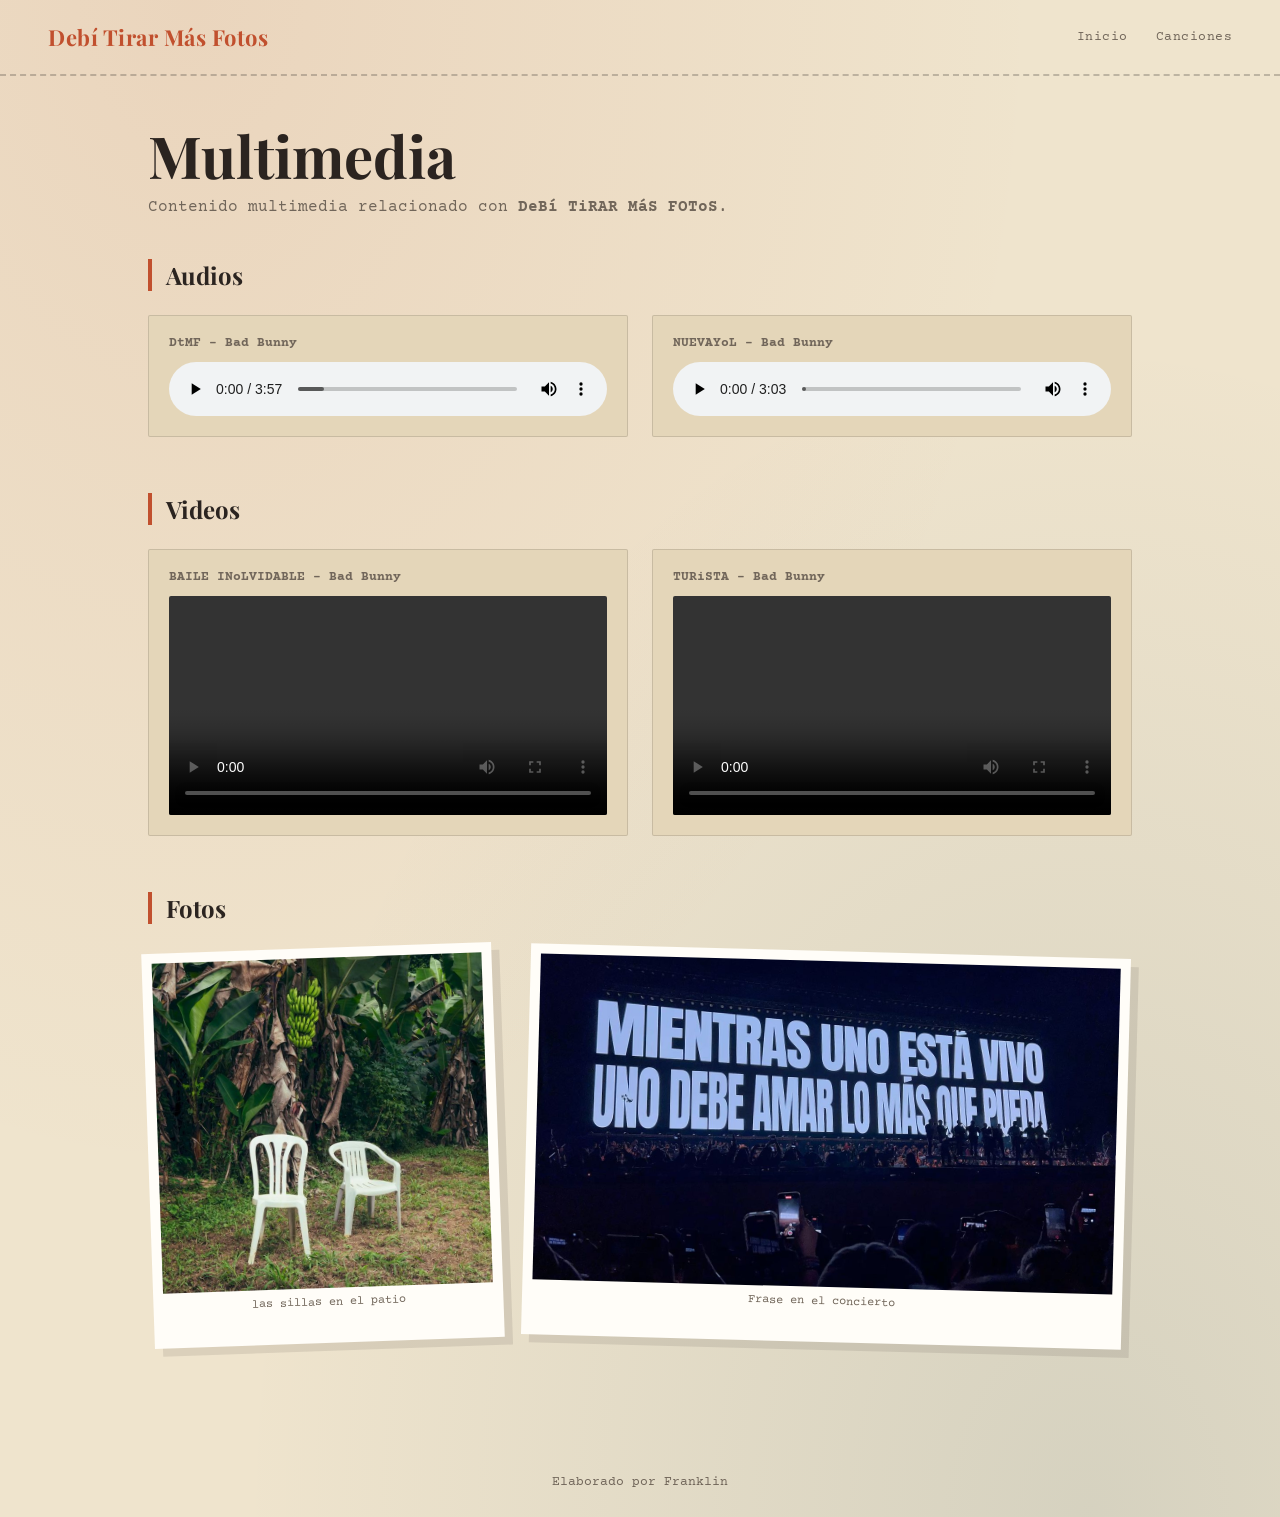
==== section/multimedia.html @ 540e4b73 "DtmF" ====
<!DOCTYPE html>
<html lang="es">

<head>
  <meta charset="UTF-8">
  <meta name="viewport" content="width=device-width, initial-scale=1.0">
  <title>Multimedia</title>
  <link rel="stylesheet" href="../style/styles.css">
</head>

<body>

  <div class="topbar">
    <a class="brand" href="../index.html">Debí Tirar Más Fotos</a>
    <nav>
      <a href="../index.html">Inicio</a>
      <a href="tabla.html">Canciones</a>
    </nav>
  </div>

  <main>
    <h1 class="page-title">Multimedia</h1>
    <p class="subtitle">Contenido multimedia relacionado con <b>DeBí TiRAR MáS FOToS</b>.</p>

    <div class="section-block">
      <h2>Audios</h2>
      <div class="media-grid">
        <div class="media-card">
          <p class="label"><b>DtMF - Bad Bunny</b></p>
          <audio controls>
            <source src="../audio/DtMF - Bad Bunny.mp3" type="audio/mpeg">
            Tu navegador no soporta el elemento de audio.
            <p class="note"></p>
          </audio>
        </div>
        <div class="media-card">
          <p class="label"><b>NUEVAYoL - Bad Bunny</b></p>
          <audio controls>
            <source src="../audio/NUEVAYoL - Bad Bunny.mp3" type="audio/mpeg">
            Tu navegador no soporta el elemento de audio.
            <p class="note"></p>
          </audio>

        </div>
      </div>
    </div>

    <div class="section-block">
      <h2>Videos</h2>
      <div class="media-grid">
        <div class="media-card">
          <p class="label"><b>BAILE INoLVIDABLE - Bad Bunny</b></p>
          <video controls>
            <source
              src="../video/y2mate.cyou - BAD BUNNY - BAILE INoLVIDABLE (Video Oficial) _ DeBÍ TiRAR MáS FOToS 720P.mp4"
              type="video/mp4">
            Tu navegador no soporta el elemento de video.
            <p class="note"></p>
          </video>
        </div>
        <div class="media-card">
          <p class="label"><b>TURiSTA - Bad Bunny</b></p>
          <video controls>
            <source src="../video/y2mate.cyou - BAD BUNNY - TURiSTA (Video Oficial) _ DeBÍ TiRAR MáS FOToS 1080P.mp4"
              type="video/mp4">
            Tu navegador no soporta el elemento de video.
          </video>
        </div>
      </div>
    </div>

    <div class="section-block">
      <h2>Fotos</h2>
      <div class="img-row">
        <figure class="polaroid" style="width:350px;">
          <img src="../img/dtmf.png" alt="Ilustración de silla de plástico y palmera, tamaño pequeño">
          <figcaption>las sillas en el patio</figcaption>
        </figure>
        <figure class="polaroid" style="width:600px;">
          <img src="../img/image.png" alt="Ilustración tipo tira de fotos, tamaño grande">
          <figcaption>Frase en el concierto</figcaption>
        </figure>
      </div>

    </div>
  </main>

  <footer>Elaborado por Franklin</footer>

</body>

</html>
---- style/styles.css ----
@import url('https://fonts.googleapis.com/css2?family=Playfair+Display:wght@600;700&family=Courier+Prime:wght@400;700&display=swap');

:root {
  --paper: #efe4cd;
  /* papel de foto vieja */
  --paper-soft: #e4d6b9;
  --sea: #1f4e5f;
  /* azul caribe desteñido */
  --rust: #c1502e;
  /* atardecer / rojo gastado */
  --palm: #4c6444;
  /* verde palma */
  --ink: #2b2420;
  /* texto */
  --muted: #71665a;
}

* {
  box-sizing: border-box;
}

body {
  margin: 0;
  background:
    radial-gradient(ellipse at 15% 0%, rgba(193, 80, 46, 0.10), transparent 55%),
    radial-gradient(ellipse at 85% 100%, rgba(31, 78, 95, 0.12), transparent 55%),
    var(--paper);
  color: var(--ink);
  font-family: 'Courier Prime', monospace;
  min-height: 100vh;
  overflow-x: hidden;
}

a {
  color: inherit;
  text-decoration: none;
}

figure {
  margin: 0;
}

.topbar {
  display: flex;
  justify-content: space-between;
  align-items: center;
  flex-wrap: wrap;
  gap: 12px 24px;
  padding: 22px clamp(16px, 5vw, 48px);
  border-bottom: 2px dashed rgba(43, 36, 32, 0.25);
}

.topbar .brand {
  font-family: 'Playfair Display', serif;
  font-weight: 700;
  font-size: clamp(18px, 3vw, 22px);
  letter-spacing: .5px;
  color: var(--rust);
}

.topbar nav {
  display: flex;
  flex-wrap: wrap;
  gap: 12px 28px;
}

.topbar nav a {
  color: var(--muted);
  font-size: 13px;
  letter-spacing: .5px;
  transition: color .2s ease;
}

.topbar nav a:hover {
  color: var(--sea);
}

main {
  padding: clamp(24px, 5vw, 48px) clamp(16px, 5vw, 48px);
  max-width: 1080px;
  margin: 0 auto;
}

h1.page-title {
  font-family: 'Playfair Display', serif;
  font-weight: 700;
  font-size: clamp(30px, 5.5vw, 58px);
  line-height: 1.08;
  margin: 0 0 8px;
  color: var(--ink);
}

.subtitle {
  color: var(--muted);
  margin: 0 0 clamp(24px, 4vw, 40px);
  max-width: 62ch;
  line-height: 1.5;
}

/* ---------- tarjetas de navegación (index) ---------- */
.nav-grid {
  display: grid;
  grid-template-columns: repeat(2, minmax(0, 1fr));
  gap: 24px;
}

.nav-card {
  position: relative;
  display: flex;
  flex-direction: column;
  align-items: flex-start;
  padding: clamp(22px, 3.5vw, 32px);
  border-radius: 2px;
  background: var(--paper-soft);
  border: 1px solid rgba(43, 36, 32, 0.15);
  box-shadow: 6px 6px 0 rgba(43, 36, 32, 0.08);
  transition: transform .2s ease, box-shadow .2s ease, border-color .2s ease;
}

.nav-card:hover {
  transform: translate(-2px, -2px);
  border-color: rgba(193, 80, 46, 0.4);
  box-shadow: 8px 8px 0 rgba(31, 78, 95, 0.15);
}

.nav-card .eyebrow {
  color: var(--sea);
  font-size: 13px;
  margin-bottom: 10px;
  display: block;
  font-family: 'Courier Prime', monospace;
}

.nav-card h2 {
  margin: 0 0 10px;
  font-family: 'Playfair Display', serif;
  font-weight: 700;
  font-size: clamp(22px, 3vw, 26px);
}

.nav-card p {
  color: var(--muted);
  margin: 0 0 22px;
  line-height: 1.5;
  flex: 1;
}

.nav-card .go {
  display: inline-block;
  padding: 10px 18px;
  border-radius: 2px;
  background: var(--rust);
  color: var(--paper);
  font-weight: 700;
  font-size: 13px;
  letter-spacing: .5px;
}

/* ---------- tabla de canciones: "álbum de fotos" ---------- */
.table-wrap {
  border-radius: 4px;
  overflow: hidden;
  border: 1px solid rgba(43, 36, 32, 0.15);
  box-shadow: 10px 10px 0 rgba(43, 36, 32, 0.08);
  transition: box-shadow .35s ease, border-color .35s ease;
}

.table-wrap:hover {
  border-color: rgba(193, 80, 46, 0.45);
  box-shadow: 12px 12px 0 rgba(31, 78, 95, 0.16);
}

table {
  width: 100%;
  border-collapse: collapse;
  background: var(--paper-soft);
}

thead th {
  text-align: left;
  padding: 16px 20px;
  font-size: 13px;
  letter-spacing: .5px;
  color: var(--paper);
  background: var(--sea);
  font-family: 'Courier Prime', monospace;
  position: relative;
  animation: caribeShift 12s ease-in-out infinite alternate;
}

/* Cambio gradual de color del encabezado inspirado en la paleta caribeña del álbum */
@keyframes caribeShift {
  0% {
    background-color: var(--sea);
  }

  50% {
    background-color: var(--palm);
  }

  100% {
    background-color: var(--rust);
  }
}

/* Efecto CSS 1: textura de "grano" animada sobre el encabezado, como una foto vieja */
thead th::after {
  content: "";
  position: absolute;
  inset: 0;
  background-image: radial-gradient(rgba(255, 255, 255, 0.08) 1px, transparent 1px);
  background-size: 3px 3px;
  animation: grain 1s steps(4) infinite;
  pointer-events: none;
}

@keyframes grain {
  0% {
    transform: translate(0, 0);
  }

  25% {
    transform: translate(-1px, 1px);
  }

  50% {
    transform: translate(1px, -1px);
  }

  75% {
    transform: translate(-1px, -1px);
  }

  100% {
    transform: translate(0, 0);
  }
}

tbody td {
  padding: 16px 20px;
  border-bottom: 1px dashed rgba(43, 36, 32, 0.18);
  font-size: 14px;
  transition: color .3s ease, border-color .3s ease;
}

tbody td:first-child {
  font-weight: 700;
  color: var(--muted);
}

tbody td:nth-child(2) {
  font-weight: 700;
}

/* Efecto CSS 2: la fila "revela su color", como si fuera una foto vieja que recupera vida al mirarla */
tbody tr {
  background-color: var(--paper-soft);
  filter: sepia(0.55) saturate(0.75);
  transition: background-color .35s ease, color .35s ease, filter .35s ease, transform .25s ease, box-shadow .35s ease;
}

tbody tr:nth-child(even) {
  background-color: #dfd0b2;
}

/* Efecto CSS 3: cambio de color vivo al pasar el cursor + inclinación sutil tipo polaroid */
tbody tr:hover {
  filter: sepia(0) saturate(1.1);
  background-color: #fbf4e4;
  transform: rotate(-0.4deg) scale(1.01);
}

tbody tr:nth-child(3n+1):hover {
  box-shadow: inset 5px 0 0 var(--rust);
}

tbody tr:nth-child(3n+1):hover td:first-child,
tbody tr:nth-child(3n+1):hover td:nth-child(2) {
  color: var(--rust);
}

tbody tr:nth-child(3n+2):hover {
  background-color: #eef3ee;
  box-shadow: inset 5px 0 0 var(--palm);
}

tbody tr:nth-child(3n+2):hover td:first-child,
tbody tr:nth-child(3n+2):hover td:nth-child(2) {
  color: var(--palm);
}

tbody tr:nth-child(3n+3):hover {
  background-color: #ebf1f3;
  box-shadow: inset 5px 0 0 var(--sea);
}

tbody tr:nth-child(3n+3):hover td:first-child,
tbody tr:nth-child(3n+3):hover td:nth-child(2) {
  color: var(--sea);
}

.genre-pill {
  display: inline-block;
  padding: 5px 10px;
  border-radius: 2px;
  font-size: 12px;
  font-weight: 700;
  background: rgba(43, 36, 32, 0.08);
  color: var(--ink);
  transition: background-color .35s ease, color .35s ease;
}

tbody tr:nth-child(3n+1):hover .genre-pill {
  background: var(--rust);
  color: var(--paper);
}

tbody tr:nth-child(3n+2):hover .genre-pill {
  background: var(--palm);
  color: var(--paper);
}

tbody tr:nth-child(3n+3):hover .genre-pill {
  background: var(--sea);
  color: var(--paper);
}

.badge {
  display: inline-block;
  padding: 6px 14px;
  border-radius: 2px;
  font-size: 12px;
  font-weight: 700;
  letter-spacing: .3px;
}

.badge.activo {
  background: rgba(76, 100, 68, 0.18);
  color: var(--palm);
}

.badge.pendiente {
  background: rgba(193, 80, 46, 0.18);
  color: var(--rust);
}

/* ---------- página multimedia ---------- */
.section-block {
  margin-bottom: clamp(36px, 6vw, 56px);
}

.section-block h2 {
  font-family: 'Playfair Display', serif;
  font-weight: 700;
  font-size: clamp(20px, 3vw, 24px);
  border-left: 4px solid var(--rust);
  padding-left: 14px;
  margin-bottom: 24px;
}

.media-grid {
  display: grid;
  grid-template-columns: repeat(2, minmax(0, 1fr));
  gap: 24px;
}

.media-card {
  background: var(--paper-soft);
  border: 1px solid rgba(43, 36, 32, 0.15);
  border-radius: 2px;
  padding: clamp(14px, 2.5vw, 20px);
  min-width: 0;
}

.media-card p.label {
  margin: 0 0 12px;
  color: var(--muted);
  font-size: 13px;
  overflow-wrap: break-word;
}

audio,
video {
  display: block;
  width: 100%;
  max-width: 100%;
  border-radius: 2px;
}

video {
  height: auto;
}

/* marco tipo polaroid para las fotos */
.img-row {
  display: flex;
  flex-wrap: wrap;
  gap: 28px;
  align-items: flex-end;
}

.polaroid {
  background: #fffdf8;
  padding: 10px 10px 34px;
  box-shadow: 8px 8px 0 rgba(43, 36, 32, 0.10);
  transition: transform .2s ease;
  max-width: 100%;
}

.polaroid:nth-child(1) {
  transform: rotate(-2deg);
}

.polaroid:nth-child(2) {
  transform: rotate(1.5deg);
}

.polaroid:hover {
  transform: rotate(0deg) scale(1.02);
}

.polaroid img {
  display: block;
  width: 100%;
  height: auto;
}

.polaroid figcaption {
  font-family: 'Courier Prime', monospace;
  font-size: 12px;
  color: var(--muted);
  text-align: center;
  margin-top: 8px;
}

.note {
  align-items: center;
  margin-top: 10px;
  font-size: 12.5px;
  color: var(--muted);
  background: rgba(43, 36, 32, 0.04);
  border-left: 3px solid var(--sea);
  padding: 10px 14px;
  border-radius: 2px;
}

footer {
  text-align: center;
  padding: 28px 16px;
  color: var(--muted);
  font-size: 13px;
}

/* ---------- diseño responsivo (tablets y móviles) ---------- */
@media (max-width: 900px) {

  thead th,
  tbody td {
    padding: 12px 14px;
  }
}

@media (max-width: 768px) {

  .nav-grid,
  .media-grid {
    grid-template-columns: 1fr;
    gap: 18px;
  }

  /* La tabla se transforma en tarjetas tipo ficha para lectura cómoda en móvil */
  .table-wrap {
    border: none;
    box-shadow: none;
    background: transparent;
    overflow: visible;
  }

  .table-wrap:hover {
    box-shadow: none;
  }

  table,
  thead,
  tbody,
  th,
  td,
  tr {
    display: block;
  }

  thead {
    position: absolute;
    width: 1px;
    height: 1px;
    padding: 0;
    margin: -1px;
    overflow: hidden;
    clip: rect(0, 0, 0, 0);
    white-space: nowrap;
    border: 0;
  }

  tbody tr {
    margin-bottom: 16px;
    border-radius: 4px;
    border: 1px solid rgba(43, 36, 32, 0.16);
    border-top: 4px solid var(--sea);
    box-shadow: 6px 6px 0 rgba(43, 36, 32, 0.08);
    animation: caribeBorderShift 12s ease-in-out infinite alternate;
  }

  tbody tr:hover {
    transform: translateY(-2px);
  }

  tbody td {
    display: flex;
    justify-content: space-between;
    align-items: flex-start;
    gap: 14px;
    padding: 11px 14px;
    text-align: right;
  }

  tbody td:last-child {
    border-bottom: none;
  }

  tbody td::before {
    content: attr(data-label);
    font-weight: 700;
    font-size: 11px;
    text-transform: uppercase;
    letter-spacing: .6px;
    color: var(--muted);
    text-align: left;
    flex-shrink: 0;
    padding-top: 2px;
  }

  tbody td[data-label="Detalle"] {
    flex-direction: column;
    align-items: stretch;
    text-align: left;
    gap: 6px;
  }

  tbody td[data-label="Género"] .genre-pill {
    text-align: left;
  }
}

@keyframes caribeBorderShift {
  0% {
    border-top-color: var(--sea);
  }

  50% {
    border-top-color: var(--palm);
  }

  100% {
    border-top-color: var(--rust);
  }
}

@media (max-width: 560px) {
  .topbar {
    justify-content: space-between;
  }

  .img-row {
    justify-content: center;
    gap: 24px;
  }

  .polaroid {
    padding: 8px 8px 26px;
    box-shadow: 6px 6px 0 rgba(43, 36, 32, 0.10);
  }

  .polaroid:nth-child(1) {
    transform: rotate(-1deg);
  }

  .polaroid:nth-child(2) {
    transform: rotate(1deg);
  }
}
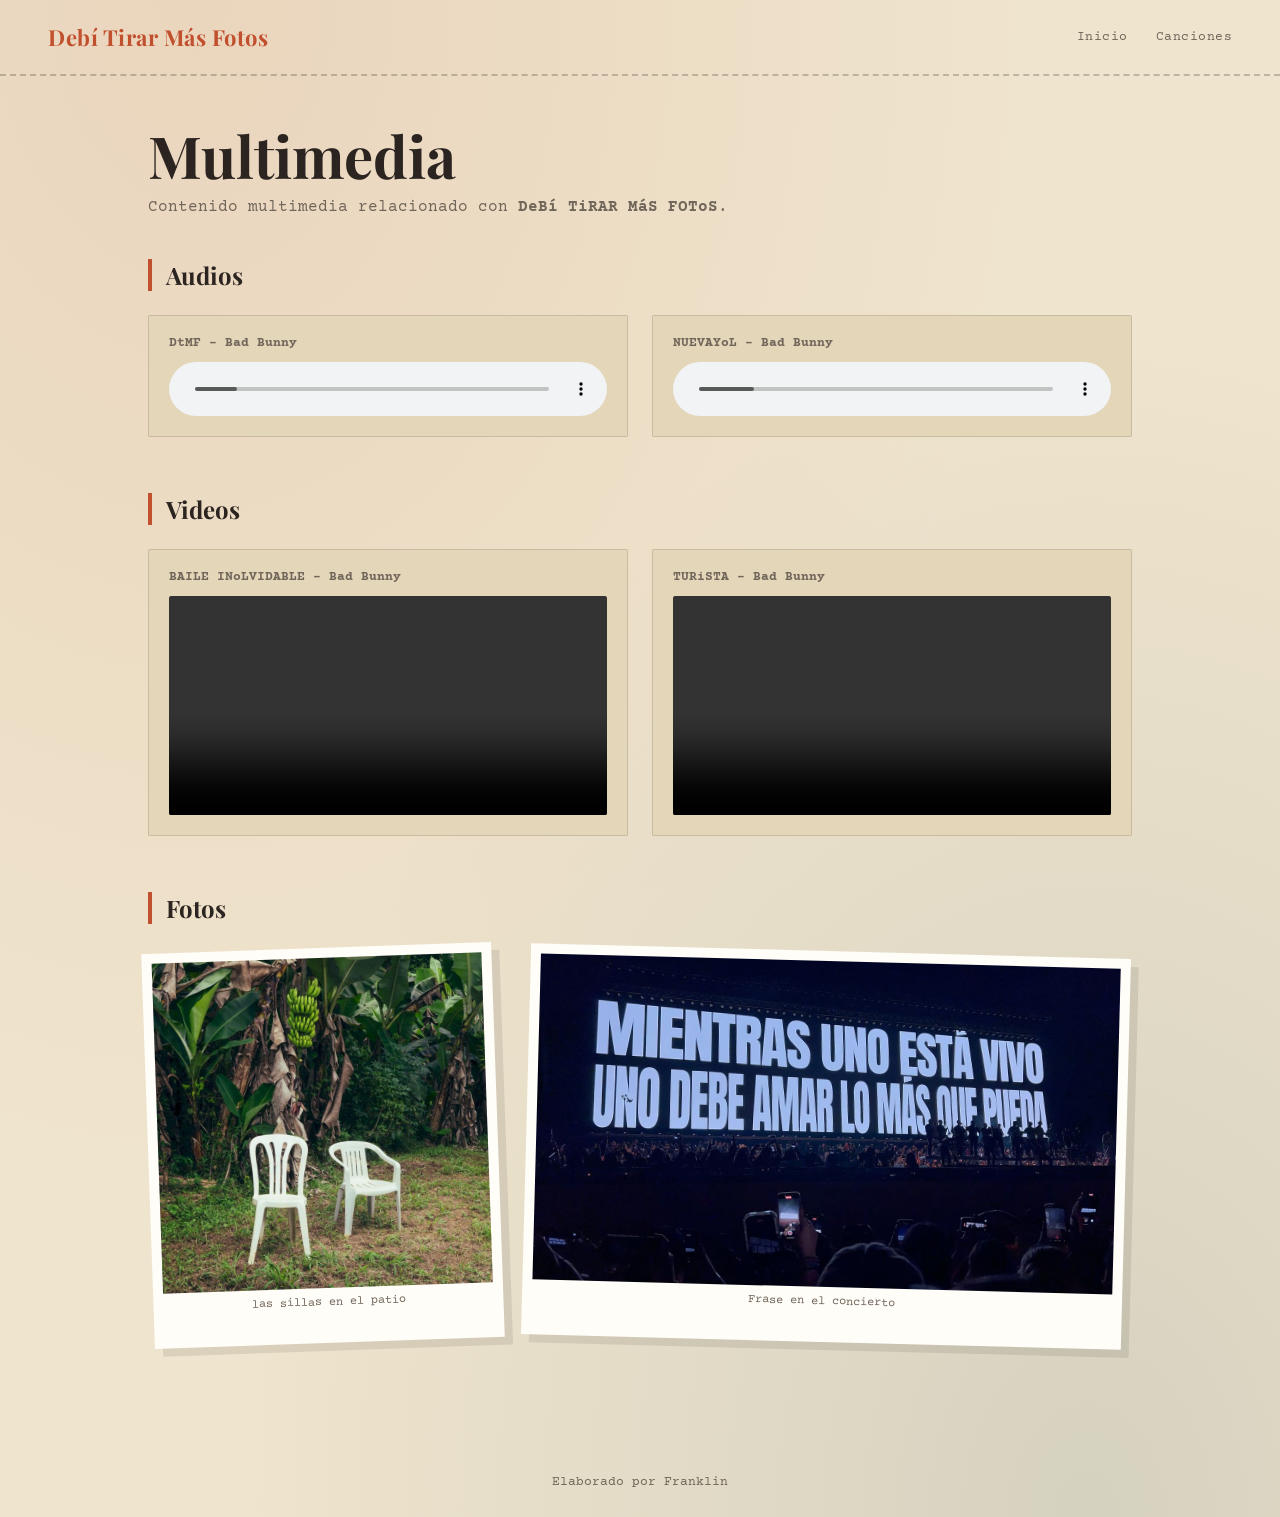
==== commit a201a542: "Ajuste" ====
--- a/section/multimedia.html
+++ b/section/multimedia.html
@@ -87,6 +87,21 @@
 
   <footer>Elaborado por Franklin</footer>
 
+  <script>
+    // Pausa automáticamente cualquier audio o video si se reproduce otro
+    const mediaElements = document.querySelectorAll('audio, video');
+
+    mediaElements.forEach(media => {
+      media.addEventListener('play', () => {
+        mediaElements.forEach(otherMedia => {
+          if (otherMedia !== media && !otherMedia.paused) {
+            otherMedia.pause();
+          }
+        });
+      });
+    });
+  </script>
+
 </body>
 
 </html>
